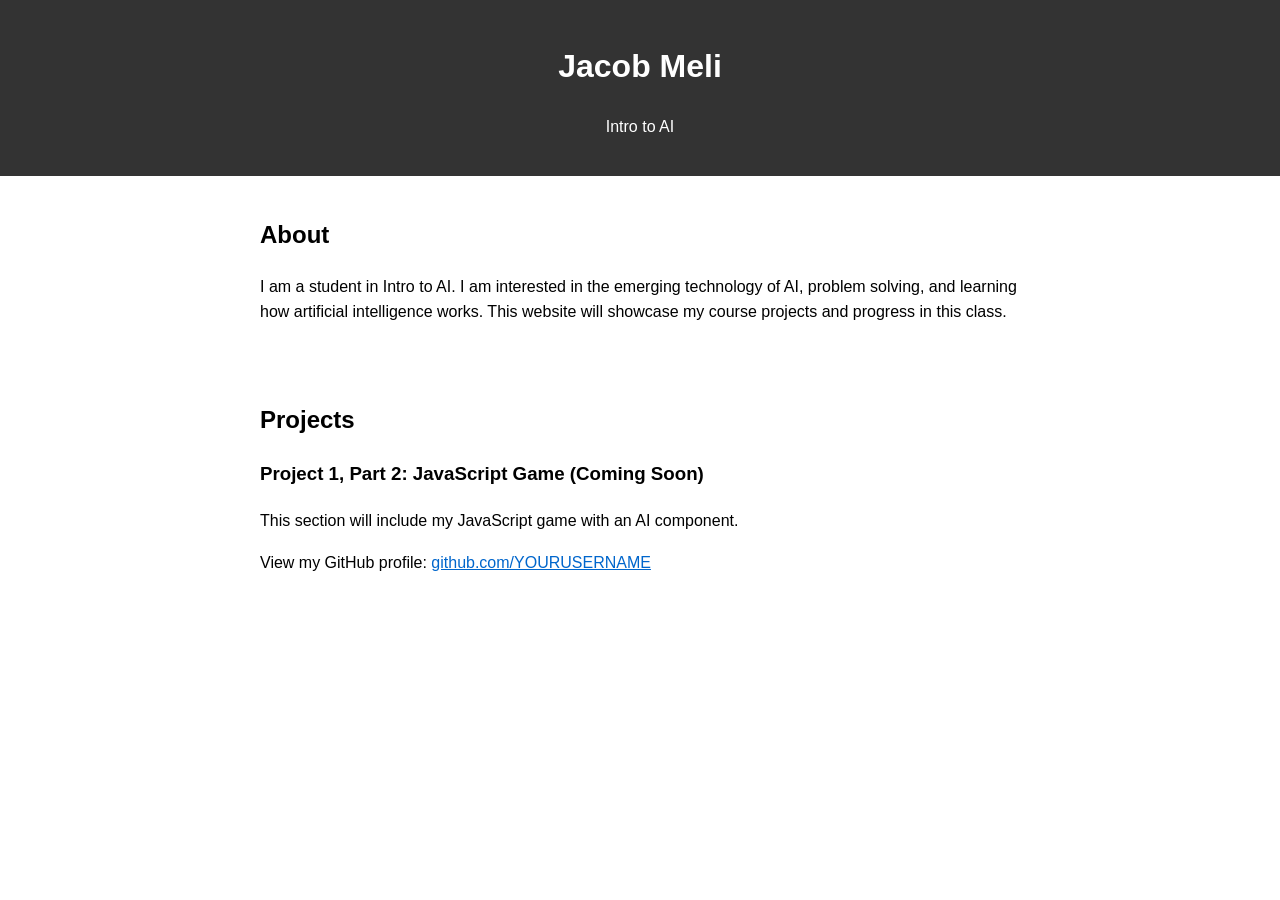
==== index.html @ 2b513ce9 "Add initial website" ====
<!DOCTYPE html>
<html>
<head>
    <title>Jacob Meli- Intro to AI</title>
    <meta name="viewport" content="width=device-width, initial-scale=1">
    <style>
        body {
            font-family: Arial, sans-serif;
            margin: 0;
            padding: 0;
            line-height: 1.6;
        }
        header {
            background: #333;
            color: white;
            padding: 20px;
            text-align: center;
        }
        section {
            padding: 20px;
        }
        .container {
            max-width: 800px;
            margin: auto;
        }
        a {
            color: #0066cc;
        }
    </style>
</head>
<body>

<header>
    <h1>Jacob Meli</h1>
    <p>Intro to AI</p>
</header>

<div class="container">

<section>
    <h2>About</h2>
    <p>
        I am a student in Intro to AI. I am interested in the emerging technology of AI,
        problem solving, and learning how artificial intelligence works.
        This website will showcase my course projects and progress in this class.
    </p>
</section>

<section>
    <h2>Projects</h2>
    <h3>Project 1, Part 2: JavaScript Game (Coming Soon)</h3>
    <p>This section will include my JavaScript game with an AI component.</p>

    <p>
        View my GitHub profile:
        <a href="https://github.com/jacob-meli" target="_blank">
            github.com/YOURUSERNAME
        </a>
    </p>
</section>

</div>

</body>
</html>
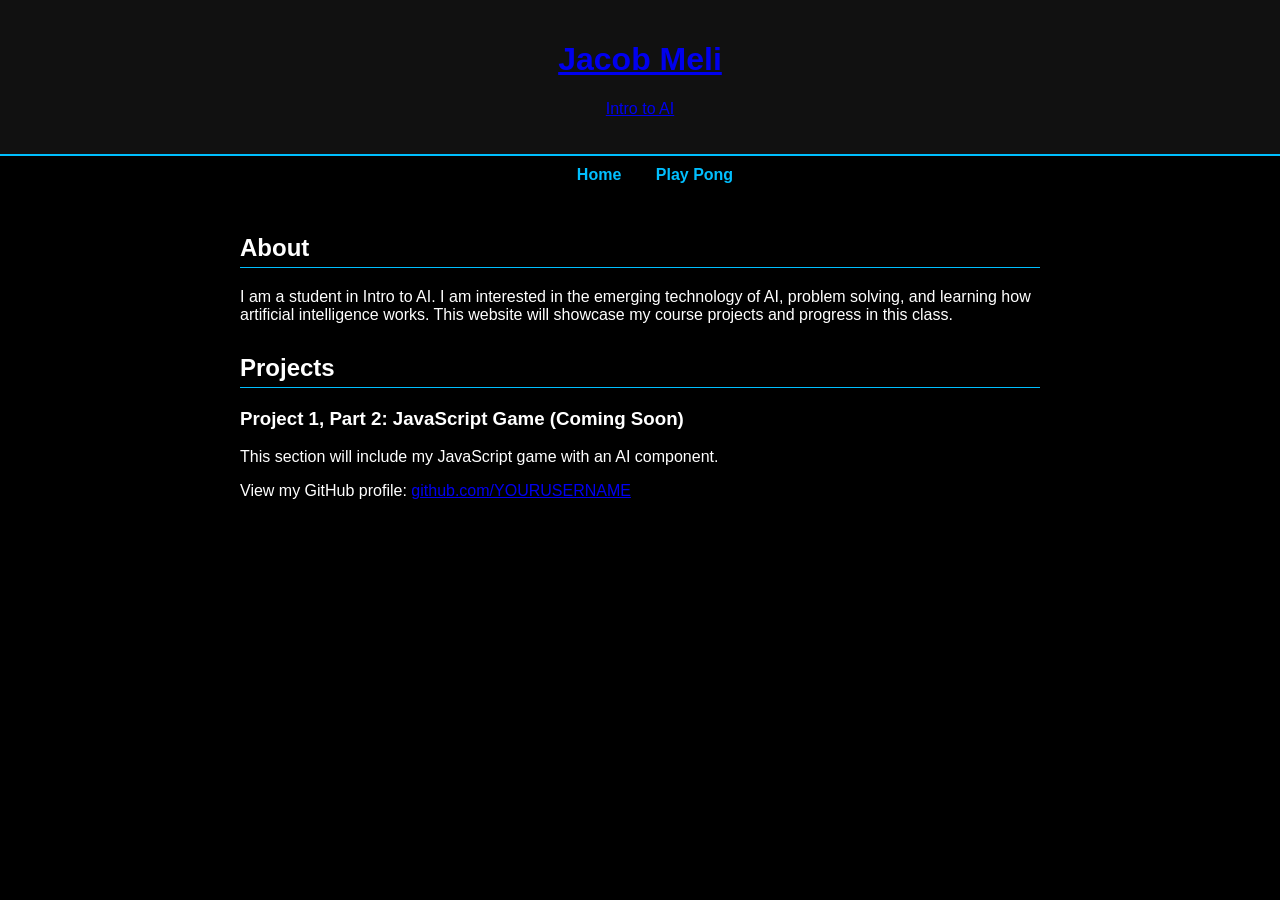
==== commit bf460145: "Update index.html Updated index" ====
--- a/index.html
+++ b/index.html
@@ -1,40 +1,21 @@
 <!DOCTYPE html>
 <html>
+    <a href="https://github.com/YOURUSERNAME" target="_blank">
 <head>
     <title>Jacob Meli- Intro to AI</title>
     <meta name="viewport" content="width=device-width, initial-scale=1">
-    <style>
-        body {
-            font-family: Arial, sans-serif;
-            margin: 0;
-            padding: 0;
-            line-height: 1.6;
-        }
-        header {
-            background: #333;
-            color: white;
-            padding: 20px;
-            text-align: center;
-        }
-        section {
-            padding: 20px;
-        }
-        .container {
-            max-width: 800px;
-            margin: auto;
-        }
-        a {
-            color: #0066cc;
-        }
-    </style>
-</head>
+</style>
+</head> <link rel="stylesheet" href="style.css">
 <body>
 
 <header>
     <h1>Jacob Meli</h1>
     <p>Intro to AI</p>
 </header>
-
+<nav>
+  <a href="index.html">Home</a>
+  <a href="pong.html">Play Pong</a>
+</nav>
 <div class="container">
 
 <section>
--- a/style.css
+++ b/style.css
@@ -0,0 +1,45 @@
+body {
+    margin: 0;
+    font-family: Arial, sans-serif;
+    background-color: black;
+    color: white;
+}
+
+header {
+    background-color: #111;
+    padding: 20px;
+    text-align: center;
+    border-bottom: 2px solid #00bfff;
+}
+
+nav {
+    text-align: center;
+    padding: 10px;
+    background-color: #000;
+}
+
+nav a {
+    color: #00bfff;
+    margin: 0 15px;
+    text-decoration: none;
+    font-weight: bold;
+}
+
+nav a:hover {
+    text-decoration: underline;
+}
+
+.container {
+    max-width: 800px;
+    margin: auto;
+    padding: 20px;
+}
+
+section {
+    margin-bottom: 30px;
+}
+
+h2 {
+    border-bottom: 1px solid #00bfff;
+    padding-bottom: 5px;
+}
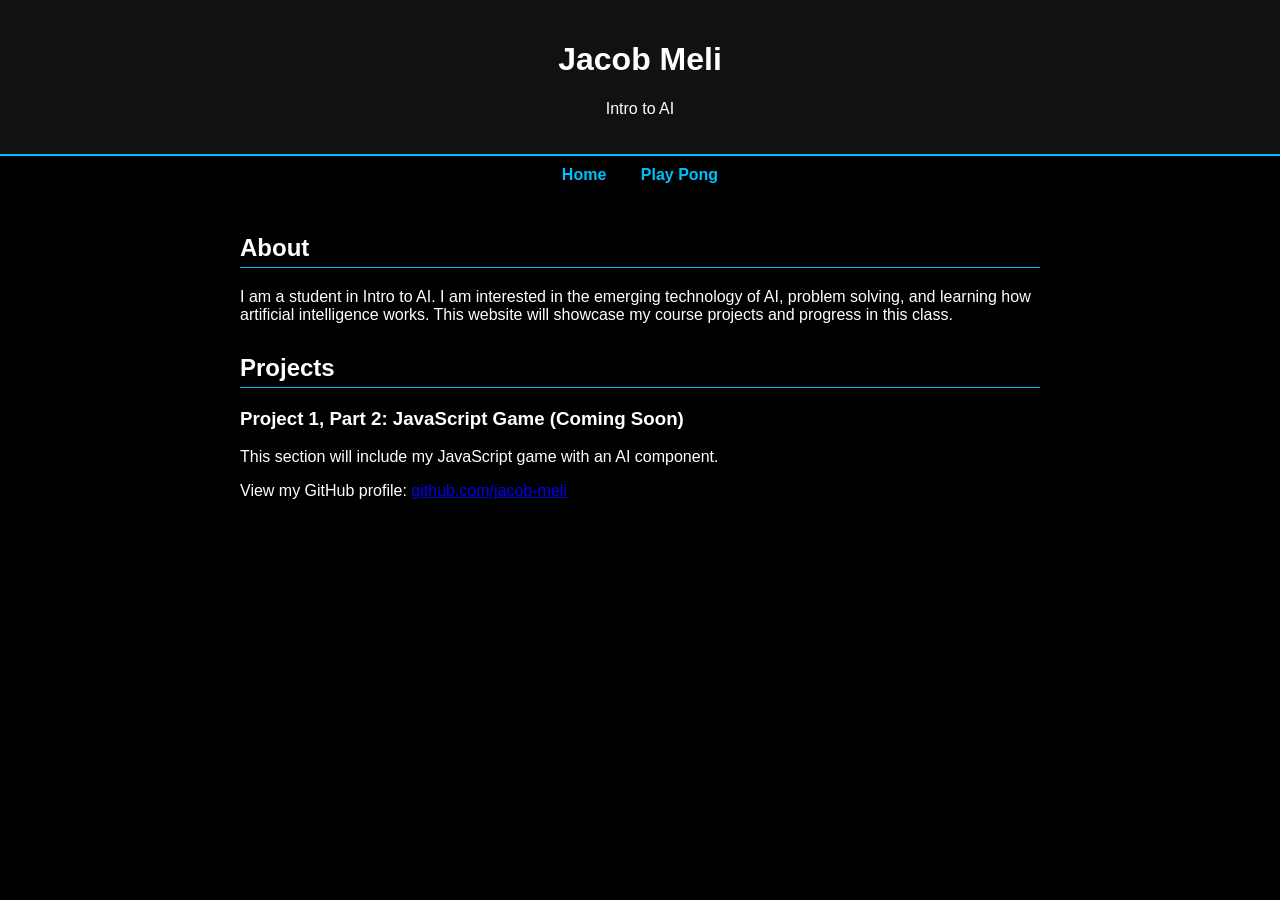
==== commit f6e90284: "Update index.html Updated" ====
--- a/index.html
+++ b/index.html
@@ -1,21 +1,23 @@
 <!DOCTYPE html>
 <html>
-    <a href="https://github.com/YOURUSERNAME" target="_blank">
 <head>
-    <title>Jacob Meli- Intro to AI</title>
+    <title>Jacob Meli - Intro to AI</title>
     <meta name="viewport" content="width=device-width, initial-scale=1">
-</style>
-</head> <link rel="stylesheet" href="style.css">
+    <link rel="stylesheet" href="style.css">
+</head>
+
 <body>
 
 <header>
     <h1>Jacob Meli</h1>
     <p>Intro to AI</p>
 </header>
+
 <nav>
   <a href="index.html">Home</a>
   <a href="pong.html">Play Pong</a>
 </nav>
+
 <div class="container">
 
 <section>
@@ -35,7 +37,7 @@
     <p>
         View my GitHub profile:
         <a href="https://github.com/jacob-meli" target="_blank">
-            github.com/YOURUSERNAME
+            github.com/jacob-meli
         </a>
     </p>
 </section>
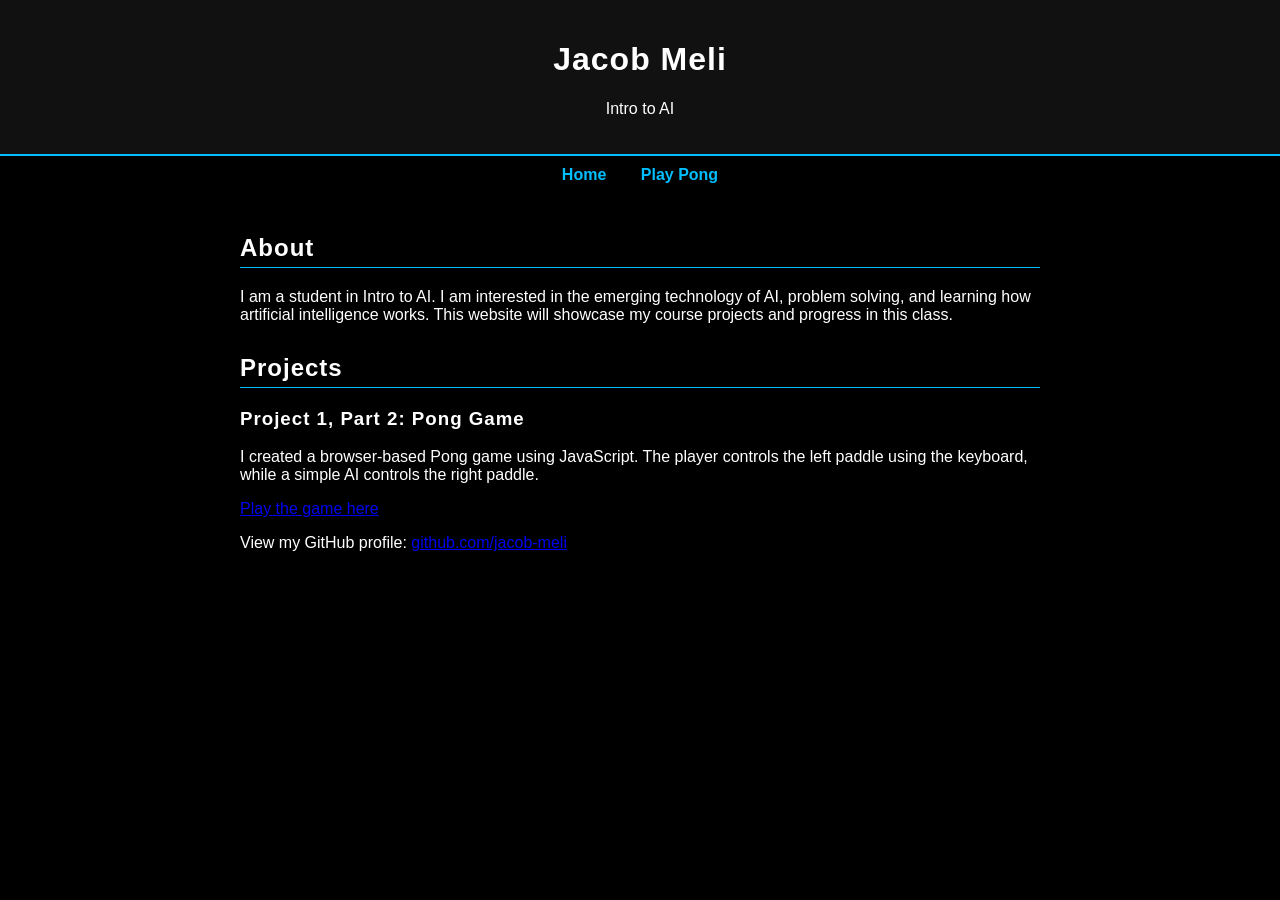
==== commit ed728dd0: "Update index.html Updated project section in pong" ====
--- a/index.html
+++ b/index.html
@@ -31,9 +31,16 @@
 
 <section>
     <h2>Projects</h2>
-    <h3>Project 1, Part 2: JavaScript Game (Coming Soon)</h3>
-    <p>This section will include my JavaScript game with an AI component.</p>
+    <h3>Project 1, Part 2: Pong Game</h3>
+<p>
+    I created a browser-based Pong game using JavaScript.
+    The player controls the left paddle using the keyboard,
+    while a simple AI controls the right paddle.
+</p>
 
+<p>
+    <a href="pong.html">Play the game here</a>
+</p>
     <p>
         View my GitHub profile:
         <a href="https://github.com/jacob-meli" target="_blank">
--- a/style.css
+++ b/style.css
@@ -43,3 +43,22 @@
     border-bottom: 1px solid #00bfff;
     padding-bottom: 5px;
 }
+
+canvas {
+    border: 2px solid #00bfff;
+    margin-top: 20px;
+}
+
+p {
+    font-size: 16px;
+}
+
+h1, h2, h3 {
+    letter-spacing: 1px;
+}
+
+.container {
+    max-width: 800px;
+    margin: auto;
+    padding: 20px;
+}
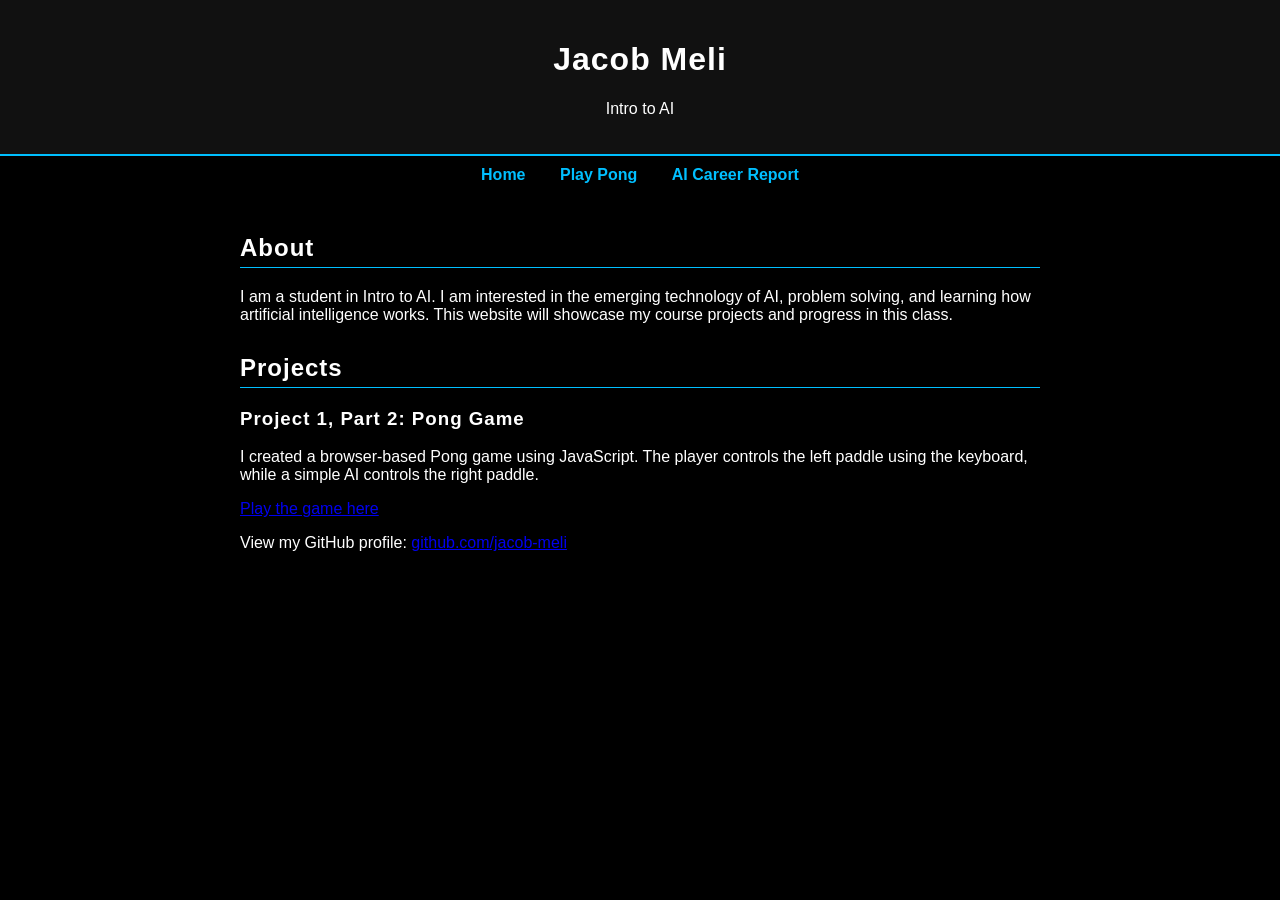
==== commit e1f8b998: "Update index.html Added navigation" ====
--- a/index.html
+++ b/index.html
@@ -16,6 +16,7 @@
 <nav>
   <a href="index.html">Home</a>
   <a href="pong.html">Play Pong</a>
+  <a href="career.html">AI Career Report</a>
 </nav>
 
 <div class="container">
